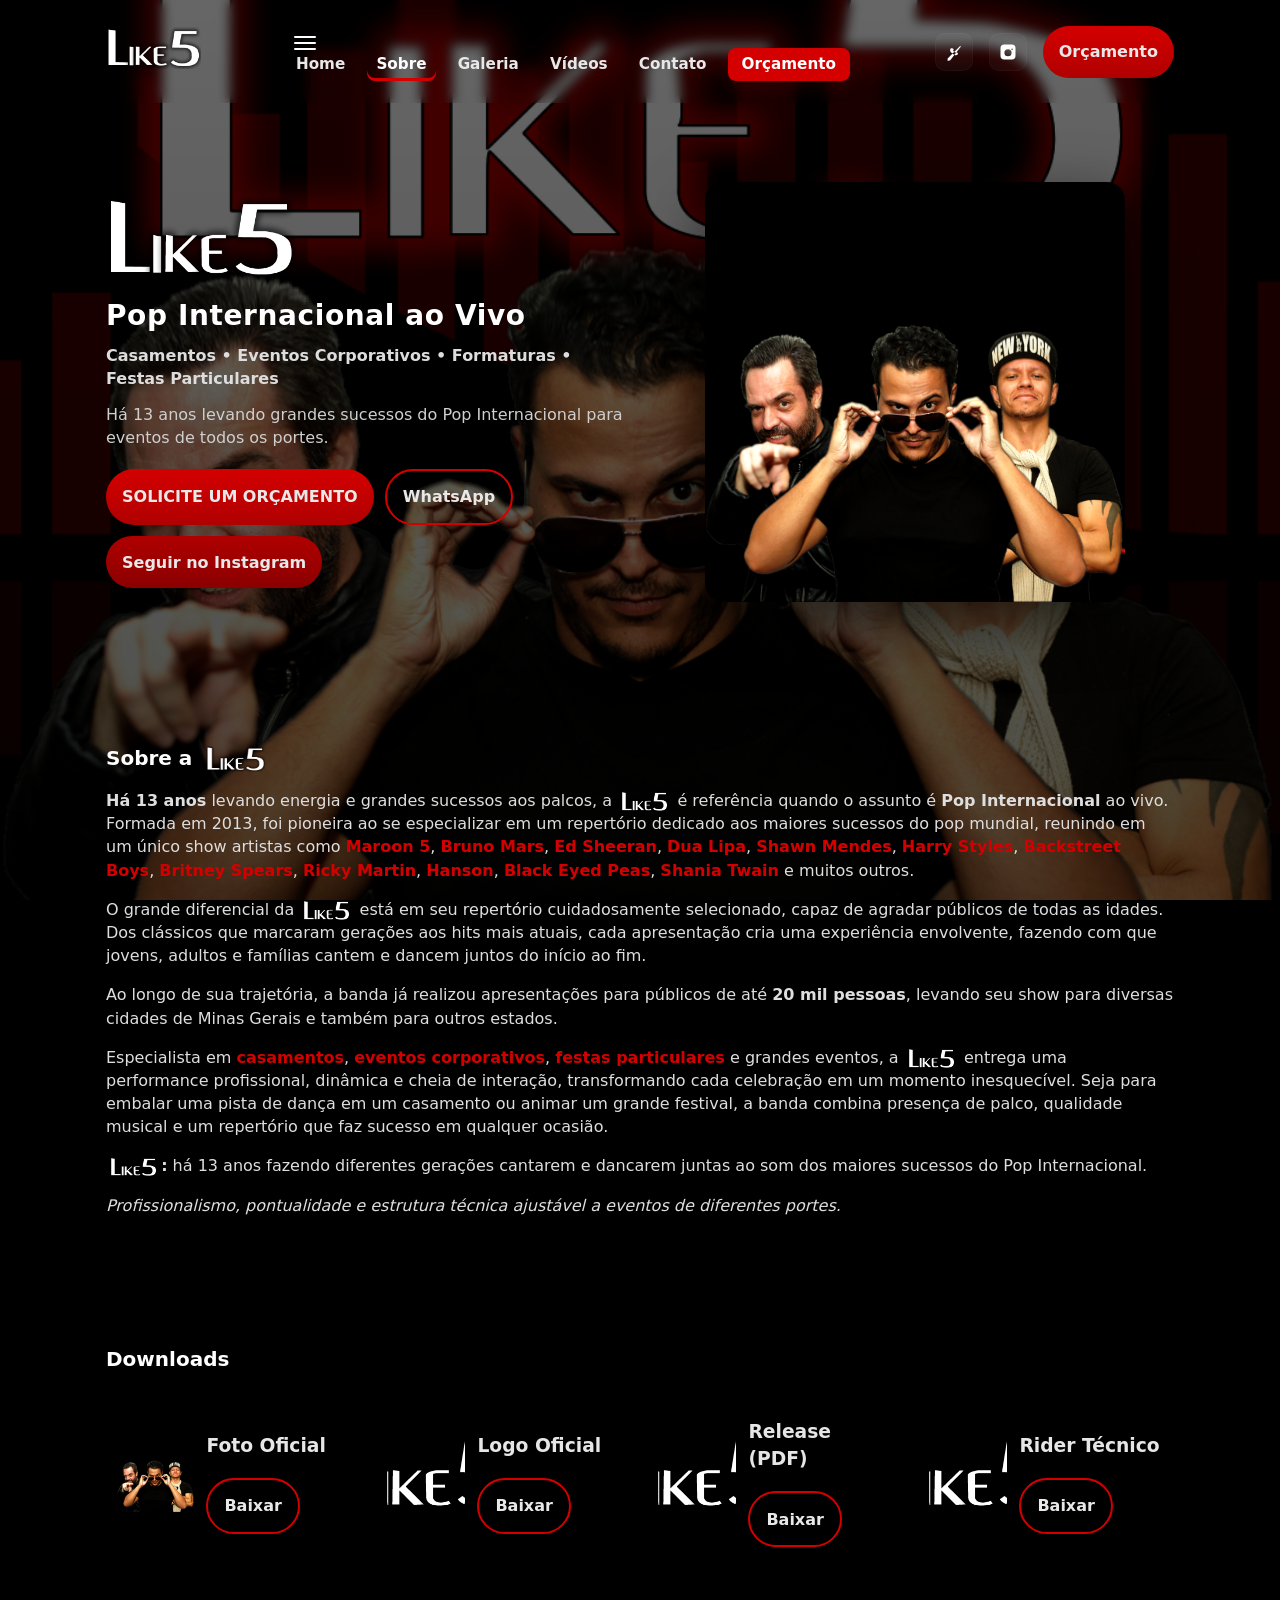
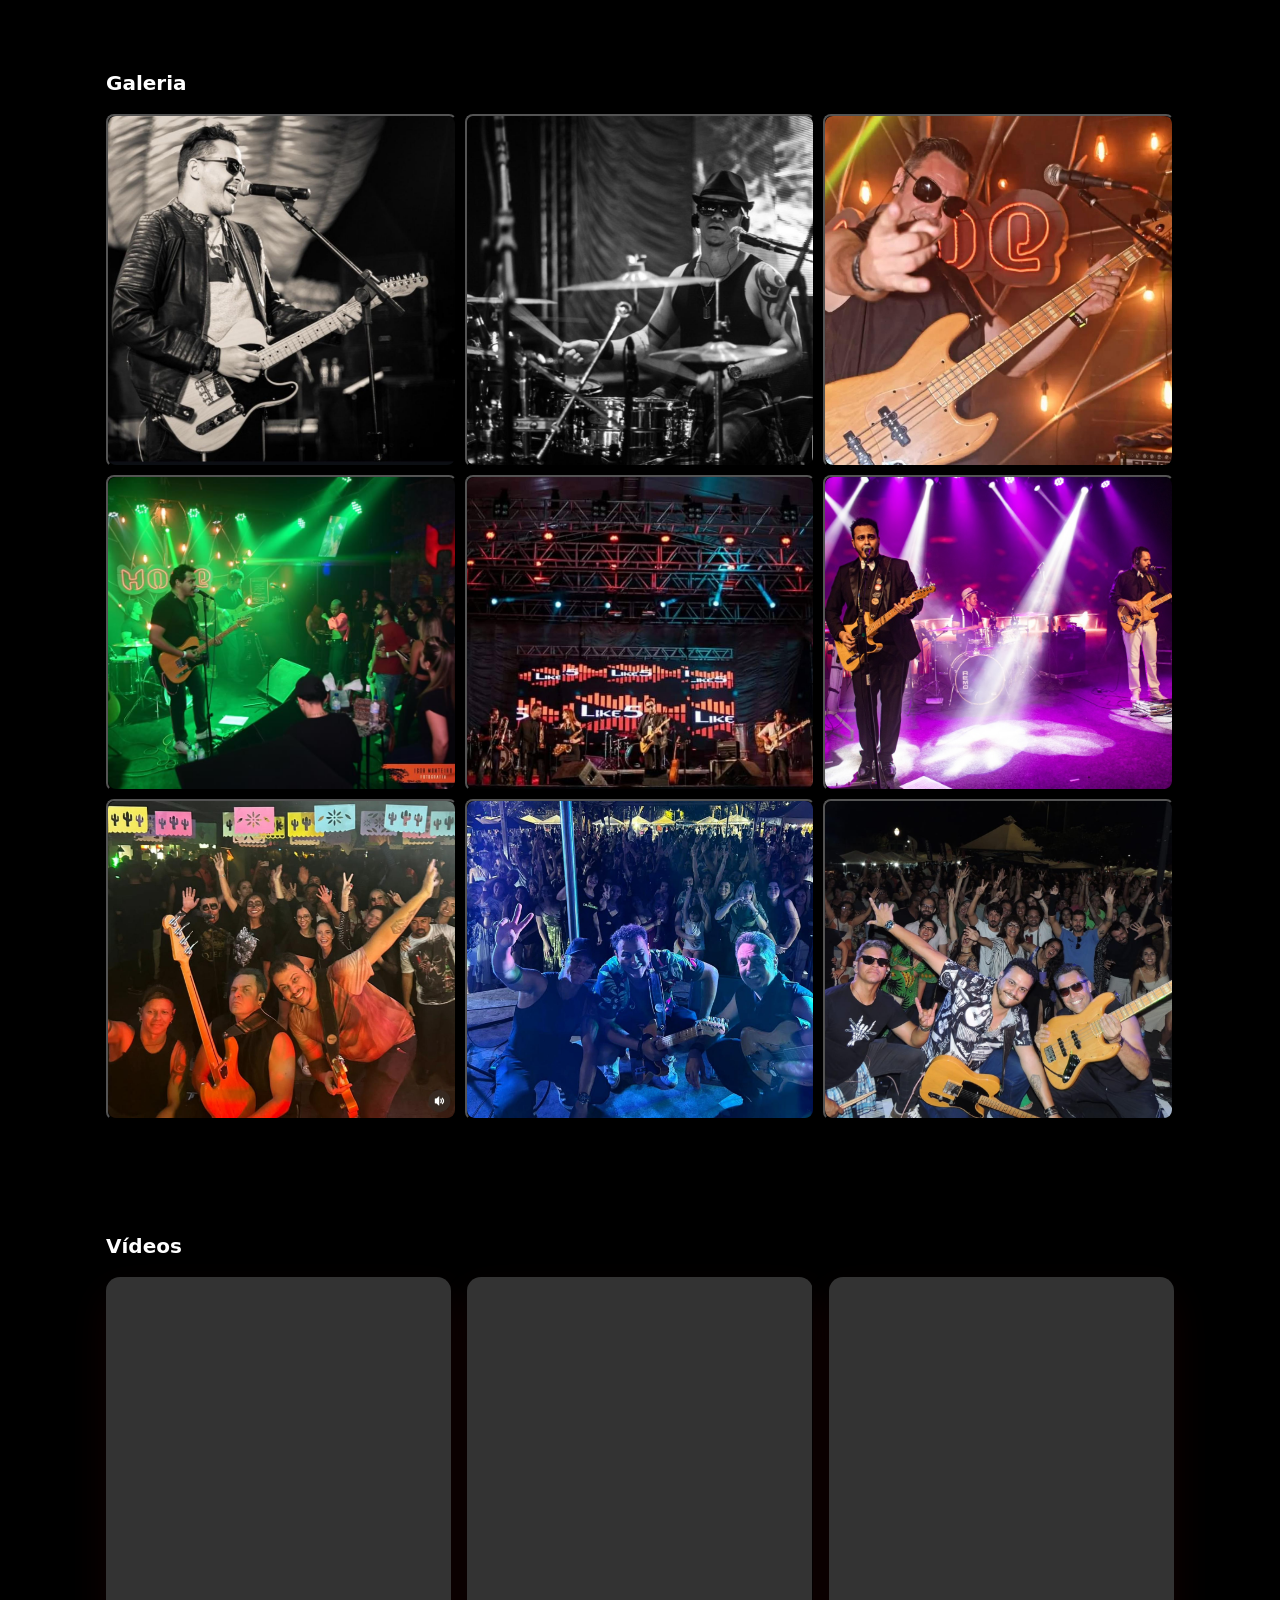
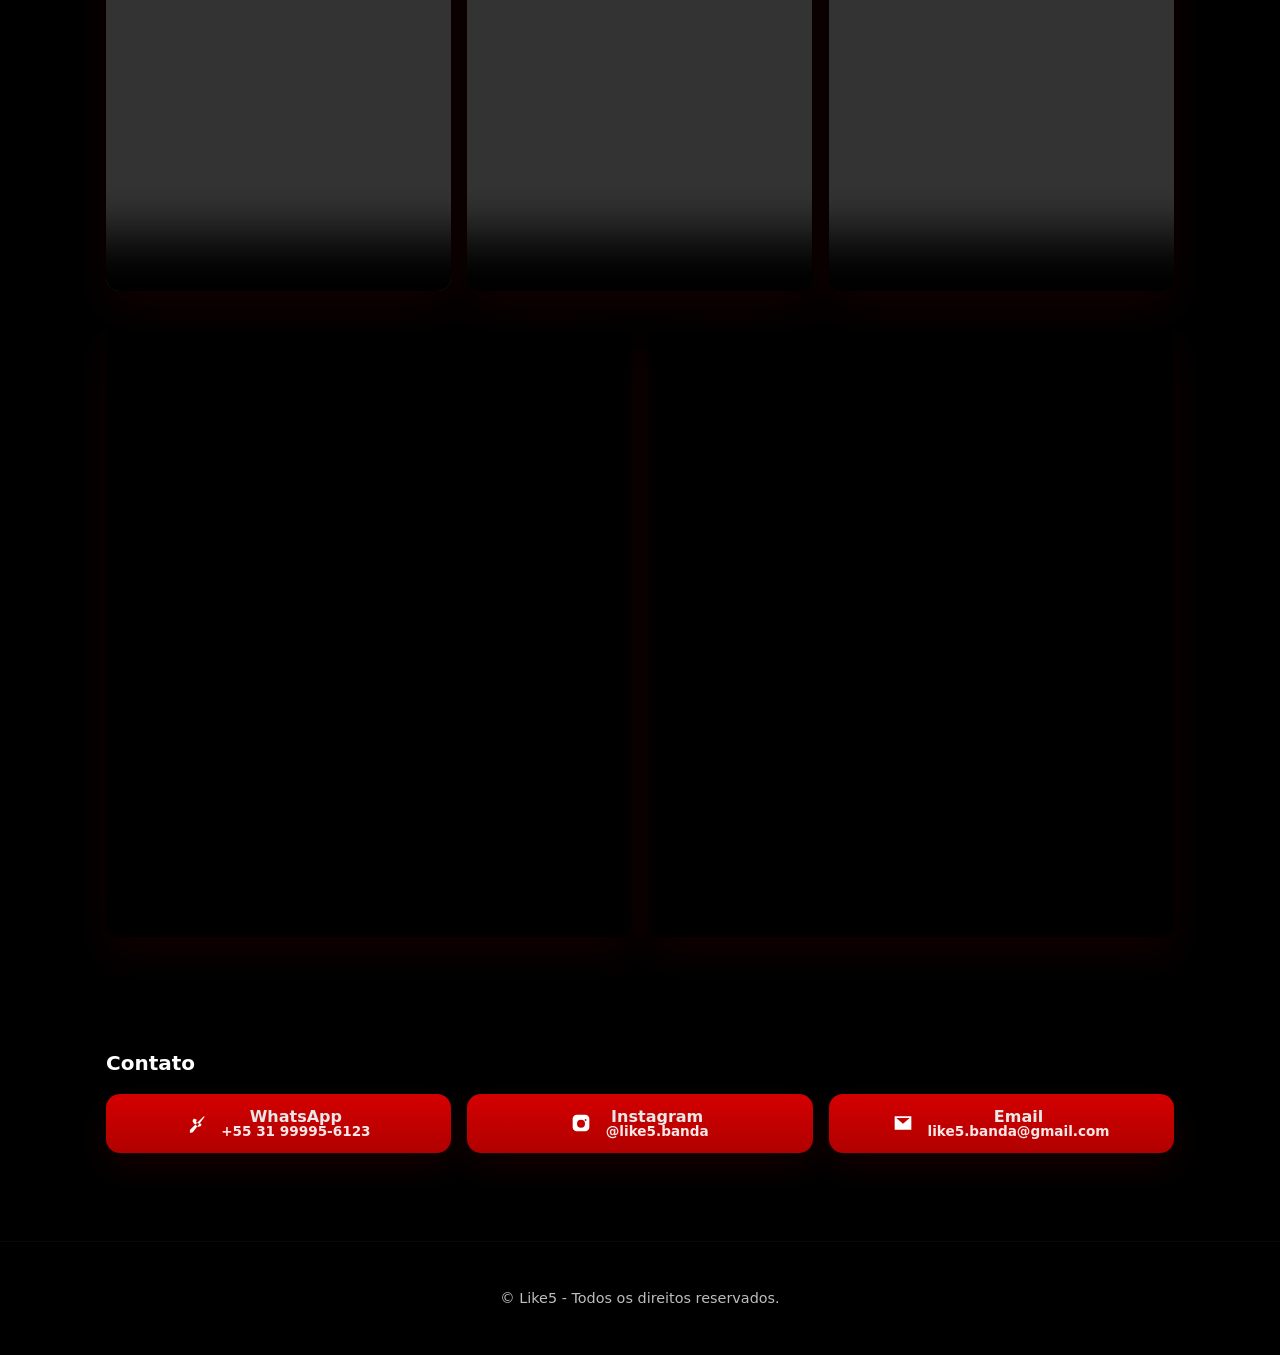
==== index.html @ 701fd454 "Add files via upload" ====
<!doctype html>
<html lang="pt-BR">
<head>
  <meta charset="utf-8" />
  <meta name="viewport" content="width=device-width,initial-scale=1" />
  <title>Like5 — Pop Internacional ao Vivo</title>
  <meta name="description" content="Like5 — Pop Internacional ao Vivo. Casamentos, eventos corporativos, formaturas e festas." />
  <link rel="icon" href="assets/logo.png" />
  <link rel="stylesheet" href="style.css" />
</head>
<body>
  <div class="bg-layer" aria-hidden="true"></div>

  <header class="site-header" id="site-header">
    <div class="container header-inner">
      <a href="#home" class="brand" aria-label="Like5 — Home">
        <img src="assets/logo.png" alt="Like5" class="logo" />
      </a>

      <nav class="main-nav" id="main-nav" aria-label="Menu principal">
        <button id="nav-toggle" class="nav-toggle" aria-expanded="false" aria-controls="nav-list" aria-label="Abrir menu">
          <span class="hamburger"></span>
        </button>

        <ul id="nav-list" class="nav-list" role="menubar">
          <li><a href="#home" data-target="home" class="nav-link" role="menuitem">Home</a></li>
          <li><a href="#sobre" data-target="sobre" class="nav-link" role="menuitem">Sobre</a></li>
          <li><a href="#galeria" data-target="galeria" class="nav-link" role="menuitem">Galeria</a></li>
          <li><a href="#videos" data-target="videos" class="nav-link" role="menuitem">Vídeos</a></li>
          <li><a href="#contato" data-target="contato" class="nav-link" role="menuitem">Contato</a></li>
          <li><a href="orcamento.html" class="nav-link cta" role="menuitem">Orçamento</a></li>
        </ul>
      </nav>

      <div class="header-actions" role="region" aria-label="Ações rápidas">
        <a class="icon-btn btn-header-whatsapp" href="https://wa.me/5531999956123?text=Vim%20pelo%20site%20da%20banda!" target="_blank" rel="noopener" aria-label="WhatsApp">
          <svg width="18" height="18" viewBox="0 0 24 24" aria-hidden="true"><path d="M20.5 3.5L3.5 20.5V24l3.5-.9L21 4.9 20.5 3.5zM17.2 14.7c-.3.8-1.6 1.5-2.2 1.6-.6.1-1 .2-1.8-.2-.8-.4-2.2-1.1-3.5-2.4C8.1 12.8 7.4 11.4 7 10.6 6.7 9.9 6.8 9.4 6.9 8.8 7 8.2 7.3 7.7 7.6 7.4c.3-.3.7-.4 1.1-.4.3 0 .7 0 1 .1.4.1.9.3 1.2.5.3.2.4.4.6.6.2.2.2.3.1.5-.1.2-.3.7-.4.9-.1.1-.2.3-.3.5-.1.2 0 .4.1.6.2.3.6.6 1.1 1 .5.4 1.3.8 2 .9.7.1 1.1.1 1.5.1.5 0 1 .2 1.3.5.3.3.5.8.3 1.6z" /></svg>
        </a>

        <a class="icon-btn btn-header-instagram" href="https://instagram.com/like5.banda" target="_blank" rel="noopener" aria-label="Instagram">
          <svg width="18" height="18" viewBox="0 0 24 24" aria-hidden="true"><path d="M7 2h10a5 5 0 0 1 5 5v10a5 5 0 0 1-5 5H7a5 5 0 0 1-5-5V7a5 5 0 0 1 5-5zm5 6.2A4.8 4.8 0 1 0 16.8 13 4.8 4.8 0 0 0 12 8.2zm5.5-.9a1.1 1.1 0 1 0 1.1 1.1 1.1 1.1 0 0 0-1.1-1.1z" /></svg>
        </a>

        <a class="btn btn-primary header-cta" href="orcamento.html" aria-label="Solicite um orçamento">Orçamento</a>
      </div>
    </div>
  </header>

  <main>
    <!-- HERO (imagem restaurada à configuração inicial) -->
    <section id="home" class="hero section--fade">
      <div class="container hero-grid">
        <div class="hero-left">
          <img src="assets/logo.png" alt="Like5" class="hero-logo" />
          <h1 class="hero-title">Pop Internacional ao Vivo</h1>
          <p class="hero-sub">Casamentos • Eventos Corporativos • Formaturas • Festas Particulares</p>
          <p class="hero-text">Há 13 anos levando grandes sucessos do Pop Internacional para eventos de todos os portes.</p>

          <div class="hero-ctas">
            <a href="orcamento.html" class="btn btn-primary">SOLICITE UM ORÇAMENTO</a>
            <a href="https://wa.me/5531999956123?text=Vim%20pelo%20site%20da%20banda!" target="_blank" rel="noopener" class="btn btn-outline">WhatsApp</a>
            <a href="https://instagram.com/like5.banda" target="_blank" rel="noopener" class="btn btn-instagram">Seguir no Instagram</a>
          </div>
        </div>

        <div class="hero-right">
          <div class="hero-image-wrap">
            <!-- imagem com src direto e tamanho restaurado -->
            <img src="assets/hero.png" alt="Show Like5" class="hero-image" loading="lazy" />
          </div>
        </div>
      </div>
    </section>

    <!-- SOBRE -->
    <section id="sobre" class="sobre section--fade">
      <div class="container">
        <h2 class="section-title">Sobre a <img src="assets/logo.png" class="logo-inline" alt="Like5"></h2>

        <div class="release">
          <p><strong>Há 13 anos</strong> levando energia e grandes sucessos aos palcos, a <img src="assets/logo.png" class="logo-inline" alt="Like5"> é referência quando o assunto é <strong>Pop Internacional</strong> ao vivo. Formada em 2013, foi pioneira ao se especializar em um repertório dedicado aos maiores sucessos do pop mundial, reunindo em um único show artistas como <span class="accent">Maroon 5</span>, <span class="accent">Bruno Mars</span>, <span class="accent">Ed Sheeran</span>, <span class="accent">Dua Lipa</span>, <span class="accent">Shawn Mendes</span>, <span class="accent">Harry Styles</span>, <span class="accent">Backstreet Boys</span>, <span class="accent">Britney Spears</span>, <span class="accent">Ricky Martin</span>, <span class="accent">Hanson</span>, <span class="accent">Black Eyed Peas</span>, <span class="accent">Shania Twain</span> e muitos outros.</p>

          <p>O grande diferencial da <img src="assets/logo.png" class="logo-inline" alt="Like5"> está em seu repertório cuidadosamente selecionado, capaz de agradar públicos de todas as idades. Dos clássicos que marcaram gerações aos hits mais atuais, cada apresentação cria uma experiência envolvente, fazendo com que jovens, adultos e famílias cantem e dancem juntos do início ao fim.</p>

          <p>Ao longo de sua trajetória, a banda já realizou apresentações para públicos de até <strong>20 mil pessoas</strong>, levando seu show para diversas cidades de Minas Gerais e também para outros estados.</p>

          <p>Especialista em <span class="accent">casamentos</span>, <span class="accent">eventos corporativos</span>, <span class="accent">festas particulares</span> e grandes eventos, a <img src="assets/logo.png" class="logo-inline" alt="Like5"> entrega uma performance profissional, dinâmica e cheia de interação, transformando cada celebração em um momento inesquecível. Seja para embalar uma pista de dança em um casamento ou animar um grande festival, a banda combina presença de palco, qualidade musical e um repertório que faz sucesso em qualquer ocasião.</p>

          <p><strong><img src="assets/logo.png" class="logo-inline" alt="Like5">:</strong> há 13 anos fazendo diferentes gerações cantarem e dancarem juntas ao som dos maiores sucessos do Pop Internacional.</p>

          <p><em>Profissionalismo, pontualidade e estrutura técnica ajustável a eventos de diferentes portes.</em></p>
        </div>
      </div>
    </section>

    <!-- DOWNLOADS -->
    <section id="downloads" class="downloads section--fade">
      <div class="container">
        <h2 class="section-title">Downloads</h2>
        <div class="cards-grid">
          <article class="card">
            <img src="assets/hero.png" alt="Foto Oficial" class="card-thumb" loading="lazy" />
            <div class="card-body">
              <h3>Foto Oficial</h3>
              <a class="btn btn-outline" href="assets/hero.png" download>Baixar</a>
            </div>
          </article>

          <article class="card">
            <img src="assets/logo.png" alt="Logo Oficial" class="card-thumb" loading="lazy" />
            <div class="card-body">
              <h3>Logo Oficial</h3>
              <a class="btn btn-outline" href="assets/logo.png" download>Baixar</a>
            </div>
          </article>

          <article class="card">
            <img src="assets/logo.png" alt="Release PDF" class="card-thumb" loading="lazy" />
            <div class="card-body">
              <h3>Release (PDF)</h3>
              <a class="btn btn-outline" href="assets/Release.pdf" download>Baixar</a>
            </div>
          </article>

          <article class="card">
            <img src="assets/logo.png" alt="Rider Técnico" class="card-thumb" loading="lazy" />
            <div class="card-body">
              <h3>Rider Técnico</h3>
              <a class="btn btn-outline" href="assets/rider.pdf" download>Baixar</a>
            </div>
          </article>
        </div>
      </div>
    </section>

    <!-- GALERIA -->
    <section id="galeria" class="galeria section--fade">
      <div class="container">
        <h2 class="section-title">Galeria</h2>
        <div class="gallery-grid" id="gallery-grid">
          <button class="gallery-item" data-src="assets/Banda1.jpeg" aria-label="Abrir foto 1">
            <img src="assets/Banda1.jpeg" alt="Like5 foto 1" class="gallery-thumb" loading="lazy" />
          </button>
          <button class="gallery-item" data-src="assets/Banda2.jpeg" aria-label="Abrir foto 2">
            <img src="assets/Banda2.jpeg" alt="Like5 foto 2" class="gallery-thumb" loading="lazy" />
          </button>
          <button class="gallery-item" data-src="assets/Banda3.jpeg" aria-label="Abrir foto 3">
            <img src="assets/Banda3.jpeg" alt="Like5 foto 3" class="gallery-thumb" loading="lazy" />
          </button>
          <button class="gallery-item" data-src="assets/Banda4.jpeg" aria-label="Abrir foto 4">
            <img src="assets/Banda4.jpeg" alt="Like5 foto 4" class="gallery-thumb" loading="lazy" />
          </button>
          <button class="gallery-item" data-src="assets/Banda5.jpeg" aria-label="Abrir foto 5">
            <img src="assets/Banda5.jpeg" alt="Like5 foto 5" class="gallery-thumb" loading="lazy" />
          </button>
          <button class="gallery-item" data-src="assets/Banda6.jpeg" aria-label="Abrir foto 6">
            <img src="assets/Banda6.jpeg" alt="Like5 foto 6" class="gallery-thumb" loading="lazy" />
          </button>
          <button class="gallery-item" data-src="assets/Banda7.jpeg" aria-label="Abrir foto 7">
            <img src="assets/Banda7.jpeg" alt="Like5 foto 7" class="gallery-thumb" loading="lazy" />
          </button>
          <button class="gallery-item" data-src="assets/Banda8.jpeg" aria-label="Abrir foto 8">
            <img src="assets/Banda8.jpeg" alt="Like5 foto 8" class="gallery-thumb" loading="lazy" />
          </button>
          <button class="gallery-item" data-src="assets/Banda9.jpeg" aria-label="Abrir foto 9">
            <img src="assets/Banda9.jpeg" alt="Like5 foto 9" class="gallery-thumb" loading="lazy" />
          </button>
        </div>
      </div>
    </section>

    <!-- Lightbox -->
    <div id="lightbox" class="lightbox" aria-hidden="true" role="dialog" aria-label="Visualizador de imagens">
      <button class="lightbox-close" id="lightbox-close" aria-label="Fechar (Esc)">✕</button>
      <div class="lightbox-content" id="lightbox-content" tabindex="-1">
        <img src="" alt="" id="lightbox-img" />
      </div>
    </div>

    <!-- VÍDEOS (3 verticais em cima / 2 horizontais abaixo) -->
    <section id="videos" class="videos section--fade">
      <div class="container">
        <h2 class="section-title">Vídeos</h2>

        <div class="videos-grid">
          <div class="videos-row-three">
            <div class="story">
              <video controls preload="metadata" class="story-video" poster="">
                <source src="assets/Video1.mp4" type="video/mp4" />
                Seu navegador não suporta vídeo.
              </video>
            </div>

            <div class="story">
              <video controls preload="metadata" class="story-video">
                <source src="assets/Video2.mp4" type="video/mp4" />
                Seu navegador não suporta vídeo.
              </video>
            </div>

            <div class="story">
              <video controls preload="metadata" class="story-video">
                <source src="assets/Video3.mp4" type="video/mp4" />
                Seu navegador não suporta vídeo.
              </video>
            </div>
          </div>

          <div class="youtube-row">
            <div class="youtube-item">
              <iframe
                class="youtube-video"
                src="https://www.youtube.com/embed/3BoczUv5gus"
                title="Like5 - YouTube 1"
                frameborder="0"
                loading="lazy"
                allow="accelerometer; autoplay; clipboard-write; encrypted-media; gyroscope; picture-in-picture"
                allowfullscreen>
              </iframe>
            </div>

            <div class="youtube-item">
              <iframe
                class="youtube-video"
                src="https://www.youtube.com/embed/fvlQTsmRZXs"
                title="Like5 - YouTube 2"
                frameborder="0"
                loading="lazy"
                allow="accelerometer; autoplay; clipboard-write; encrypted-media; gyroscope; picture-in-picture"
                allowfullscreen>
              </iframe>
            </div>
          </div>
        </div>
      </div>
    </section>

    <!-- CONTATO -->
    <section id="contato" class="contato section--fade">
      <div class="container">
        <h2 class="section-title">Contato</h2>

        <div class="contact-actions" role="list">
          <a class="btn btn-primary contact-btn" href="https://wa.me/5531999956123" target="_blank" rel="noopener" aria-label="WhatsApp: +55 31 99995-6123" role="listitem">
            <svg width="20" height="20" viewBox="0 0 24 24" aria-hidden="true"><path d="M20.5 3.5L3.5 20.5V24l3.5-.9L21 4.9 20.5 3.5zM17.2 14.7c-.3.8-1.6 1.5-2.2 1.6-.6.1-1 .2-1.8-.2-.8-.4-2.2-1.1-3.5-2.4C8.1 12.8 7.4 11.4 7 10.6 6.7 9.9 6.8 9.4 6.9 8.8 7 8.2 7.3 7.7 7.6 7.4c.3-.3.7-.4 1.1-.4.3 0 .7 0 1 .1.4.1.9.3 1.2.5.3.2.4.4.6.6.2.2.2.3.1.5-.1.2-.3.7-.4.9-.1.1-.2.3-.3.5-.1.2 0 .4.1.6.2.3.6.6 1.1 1 .5.4 1.3.8 2 .9.7.1 1.1.1 1.5.1.5 0 1 .2 1.3.5.3.3.5.8.3 1.6z" /></svg>
            <span class="contact-text"><strong>WhatsApp</strong><small>+55 31 99995-6123</small></span>
          </a>

          <a class="btn btn-primary contact-btn" href="https://instagram.com/like5.banda" target="_blank" rel="noopener" aria-label="Instagram: @like5.banda" role="listitem">
            <svg width="20" height="20" viewBox="0 0 24 24" aria-hidden="true"><path d="M7 2h10a5 5 0 0 1 5 5v10a5 5 0 0 1-5 5H7a5 5 0 0 1-5-5V7a5 5 0 0 1 5-5zm5 6.2A4.8 4.8 0 1 0 16.8 13 4.8 4.8 0 0 0 12 8.2zm5.5-.9a1.1 1.1 0 1 0 1.1 1.1 1.1 1.1 0 0 0-1.1-1.1z" /></svg>
            <span class="contact-text"><strong>Instagram</strong><small>@like5.banda</small></span>
          </a>

          <a class="btn btn-primary contact-btn" href="mailto:like5.banda@gmail.com" aria-label="Email: like5.banda@gmail.com" role="listitem">
            <svg width="20" height="20" viewBox="0 0 24 24" aria-hidden="true"><path d="M2 4v16h20V4H2zm10 9L4 6h16l-8 7z" /></svg>
            <span class="contact-text"><strong>Email</strong><small>like5.banda@gmail.com</small></span>
          </a>
        </div>
      </div>
    </section>

    <button id="back-to-top" class="back-to-top" aria-label="Voltar ao topo">↑</button>
  </main>

  <footer class="site-footer">
    <div class="container footer-inner">
      <p>© Like5 - Todos os direitos reservados.</p>
    </div>
  </footer>

  <script src="script.js" defer></script>
</body>
</html>
---- style.css ----
:root{
  --bg:#000;
  --accent:#d40000;
  --accent-dark:#b00000;
  --muted:#111;
  --white:#ffffff;
  --radius:12px;
  --transition:300ms cubic-bezier(.2,.9,.2,1);
  --container-padding:1rem;
  --max-width:1100px;
  --glass: rgba(0,0,0,0.55);
}

/* Reset */
*{box-sizing:border-box}
html,body{height:100%}
body{
  margin:0;
  font-family: system-ui, -apple-system, "Segoe UI", Roboto, "Helvetica Neue", Arial;
  background:var(--bg);
  color:#e6e6e6;
  -webkit-font-smoothing:antialiased;
  -moz-osx-font-smoothing:grayscale;
  line-height:1.45;
  scroll-behavior:smooth;
  position:relative;
  overflow-x:hidden;
}

/* Force links and svg fills to non-blue (white/neutral) */
a{color:inherit}
a:link,a:visited{color:#e8e8e8}
a:hover,a:active{color:var(--accent)}
svg path{fill:#fff}

/* Background image + overlay + sutis VU stripes */
.bg-layer{
  pointer-events:none;
  position:fixed;
  inset:0;
  background-image:
    linear-gradient(180deg, rgba(0,0,0,0.6), rgba(0,0,0,0.7)),
    url('assets/background.png'),
    repeating-linear-gradient(
      90deg,
      rgba(212,0,0,0.03) 0 2px,
      rgba(212,0,0,0.00) 2px 28px
    );
  background-size:cover, cover, auto;
  background-position:center;
  z-index:-1;
  opacity:1;
}

/* Container */
.container{
  width:100%;
  max-width:var(--max-width);
  margin:0 auto;
  padding:var(--container-padding);
}

/* Header */
.site-header{
  position:fixed;
  top:0;left:0;right:0;
  z-index:60;
  backdrop-filter: blur(6px);
  transition:background-color var(--transition), padding var(--transition), box-shadow var(--transition);
  padding:0.6rem 0;
}
.header-inner{display:flex;align-items:center;justify-content:space-between;gap:1rem}
.logo{height:42px}

/* Nav */
.nav-list{display:flex;gap:0.75rem;align-items:center;list-style:none;margin:0;padding:0}
.nav-link{color:#e8e8e8;text-decoration:none;padding:0.5rem 0.6rem;border-radius:8px;font-weight:600;font-size:0.95rem}
.nav-link.cta{background:var(--accent);color:#fff;padding:0.45rem 0.85rem;box-shadow:0 6px 18px rgba(212,0,0,0.12)}
.nav-link:hover{color:var(--accent);background:rgba(255,255,255,0.02)}
.nav-link.active{box-shadow:inset 0 -3px 0 var(--accent);color:#fff}

/* Header actions */
.header-actions{display:flex;gap:0.6rem;align-items:center}
.icon-btn{display:inline-flex;align-items:center;justify-content:center;width:38px;height:38px;border-radius:10px;background:rgba(255,255,255,0.03);border:1px solid rgba(255,255,255,0.03);color:#fff;text-decoration:none}
.icon-btn:hover{transform:translateY(-3px);background:rgba(255,255,255,0.04)}
.btn-header-instagram{position:relative;overflow:hidden}
.btn-header-instagram::after{content:"";position:absolute;inset:0;background:linear-gradient(90deg, rgba(255,255,255,0.04), rgba(255,255,255,0.12), rgba(255,255,255,0.04));transform:translateX(-120%);transition:transform 1.1s ease-in-out}
.btn-header-instagram:hover::after{transform:translateX(120%)}

/* Mobile nav toggle */
.nav-toggle{display:inline-flex;background:transparent;border:0;padding:8px;cursor:pointer}
.hamburger{width:22px;height:2px;background:#fff;display:block;position:relative;border-radius:2px}
.hamburger::before,.hamburger::after{content:"";position:absolute;left:0;right:0;height:2px;background:#fff;border-radius:2px}
.hamburger::before{top:-6px}
.hamburger::after{bottom:-6px}

/* When header scrolled */
.site-header.scrolled{padding:0.35rem 0;background:linear-gradient(180deg, rgba(0,0,0,0.55), rgba(0,0,0,0.3));box-shadow:0 6px 30px rgba(0,0,0,0.6)}

/* HERO */
.hero{padding:6rem 0 3rem;min-height:72vh;display:flex;align-items:center}
.hero-grid{display:grid;grid-template-columns:1fr;gap:1.25rem;align-items:center}
.hero-logo{height:84px;margin-bottom:0.6rem}
.hero-title{font-size:1.75rem;margin:0;color:#fff;letter-spacing:0.6px}
.hero-sub{color:#ddd;margin:0.5rem 0;font-weight:600}
.hero-text{color:#cfcfcf;margin:0.75rem 0 1.25rem;max-width:52ch}

/* Restore hero image original container and size */
.hero-right{display:flex;justify-content:center;align-items:center}
.hero-image-wrap{width:100%;max-width:420px;border-radius:18px;overflow:hidden;box-shadow:0 20px 60px rgba(0,0,0,0.6)}
.hero-image{width:100%;height:auto;display:block;object-fit:cover;transform:none;transition:transform 600ms ease}

/* CTA buttons */
.hero-ctas{display:flex;gap:0.7rem;flex-wrap:wrap}
.btn{display:inline-flex;align-items:center;gap:0.5rem;text-decoration:none;padding:0.9rem 1rem;border-radius:999px;font-weight:700;transition:transform var(--transition), box-shadow var(--transition)}
.btn-primary{background:linear-gradient(180deg,var(--accent),var(--accent-dark));color:#fff}
.btn-outline{background:transparent;color:#fff;border:2px solid var(--accent)}
.btn-instagram{background:linear-gradient(180deg,var(--accent-dark),#8b0000);position:relative;overflow:hidden}
.btn-instagram::after{content:"";position:absolute;inset:0;background:linear-gradient(90deg, rgba(255,255,255,0.06), rgba(255,255,255,0.18));transform:translateX(-120%);transition:transform 1.2s ease-in-out}
.btn-instagram:hover::after{transform:translateX(120%)}

/* Sections */
.section--fade{opacity:0;transform:translateY(20px);transition:opacity 700ms ease, transform 700ms ease;margin-top:2.5rem;padding-bottom:2.5rem}
.section--fade.inview{opacity:1;transform:none}

/* Section titles */
.section-title{display:flex;align-items:center;gap:0.6rem;font-size:1.25rem;margin:0 0 1rem;color:#fff}
.logo-inline{height:1.3em;vertical-align:middle;margin:0 0.25rem}

/* Release and highlight */
.release p{margin:0 0 1rem;color:#dedede}
.accent{color:var(--accent);font-weight:700}

/* Cards grid for downloads */
.cards-grid{display:grid;grid-template-columns:repeat(2,1fr);gap:1rem}
.card{background:var(--glass);border-radius:var(--radius);overflow:hidden;padding:0.6rem;display:flex;gap:0.8rem;align-items:center}
.card-thumb{width:78px;height:78px;object-fit:cover;border-radius:10px;flex-shrink:0}

/* Gallery */
.gallery-grid{display:grid;grid-template-columns:repeat(3,1fr);gap:0.5rem}
.gallery-item{border-radius:8px;overflow:hidden;cursor:pointer;background:transparent;padding:0}
.gallery-thumb{width:100%;height:100%;object-fit:cover;border-radius:8px;transition:transform 350ms ease}
.gallery-item:hover .gallery-thumb{transform:scale(1.03)}

/* Lightbox */
.lightbox{position:fixed;inset:0;display:none;align-items:center;justify-content:center;background:rgba(0,0,0,0.85);z-index:120;padding:2rem}
.lightbox[aria-hidden="false"]{display:flex}
.lightbox-content{max-width:92vw;max-height:86vh;border-radius:12px;overflow:hidden;outline:none}
.lightbox img{display:block;max-width:100%;max-height:100%;border-radius:12px}
.lightbox-close{position:absolute;top:1rem;right:1rem;background:transparent;border:0;color:#fff;font-size:1.25rem;padding:0.6rem;cursor:pointer}

/* ===== VÍDEOS ===== */
.videos-grid{display:flex;flex-direction:column;gap:1.4rem}
.videos-row-three{display:grid;grid-template-columns:1fr;gap:0.9rem;align-items:start}
.youtube-row{display:grid;grid-template-columns:1fr;gap:0.9rem;align-items:stretch;justify-items:stretch;margin-top:0.2rem}
.videos-row-three .story,.youtube-row .youtube-item{width:100%}
.story-video{width:100%;aspect-ratio:9/16;object-fit:cover;border-radius:14px;box-shadow:0 18px 40px rgba(212,0,0,0.08);display:block}
.youtube-item{display:flex;align-items:center;justify-content:center;transition:min-height 280ms ease,padding 180ms ease;padding:0}
.youtube-video{width:100%;height:auto;aspect-ratio:16/9;border-radius:12px;overflow:hidden;box-shadow:0 18px 40px rgba(212,0,0,0.08);border:0;display:block;transition:box-shadow 220ms ease,transform 220ms ease}
.youtube-item:hover .youtube-video{transform:translateY(-3px)}

/* CONTACT */
.contact-actions{display:flex;flex-direction:column;gap:0.8rem;margin-top:0.6rem}
.contact-btn{display:flex;align-items:center;gap:0.9rem;padding:0.9rem 1rem;border-radius:14px;text-decoration:none;color:#fff;background:linear-gradient(180deg,var(--accent),var(--accent-dark));box-shadow:0 14px 34px rgba(212,0,0,0.10);width:100%;justify-content:flex-start;transition:transform var(--transition),box-shadow var(--transition)}
.contact-btn svg{flex-shrink:0}
.contact-btn .contact-text{display:flex;flex-direction:column;align-items:flex-start;line-height:1}
.contact-btn .contact-text small{color:rgba(255,255,255,0.9);font-weight:600;font-size:0.85rem}
.contact-btn strong{font-size:1rem}
.contact-btn:hover{transform:translateY(-4px);box-shadow:0 20px 50px rgba(212,0,0,0.16);outline:3px solid rgba(212,0,0,0.12)}

@media(min-width:700px){
  .hero-grid{grid-template-columns:1fr 1fr;gap:2rem}
  .videos-row-three{grid-template-columns:repeat(3,1fr);gap:1rem}
  .youtube-row{grid-template-columns:repeat(2,1fr);gap:1rem}
  .cards-grid{grid-template-columns:repeat(4,1fr)}
  .contact-actions{flex-direction:row;gap:1rem}
  .contact-btn{justify-content:center}
  .contact-btn .contact-text{align-items:center}
  .header-actions{gap:1rem}
}

@media(min-width:900px){
  .videos-grid{gap:1.8rem}
}

/* Mobile nav panel */
@media(max-width:899px){
  .nav-list{position:fixed;right:0;top:0;height:100vh;width:80%;background:linear-gradient(180deg, rgba(0,0,0,0.95), rgba(0,0,0,0.95));flex-direction:column;padding:4rem 1rem;gap:1rem;transform:translateX(100%);transition:transform 350ms ease;box-shadow:-40px 0 80px rgba(0,0,0,0.7);z-index:70}
  .nav-list.open{transform:translateX(0)}
  .nav-link{font-size:1.2rem;padding:0.85rem 0}
  .hero{padding-top:6.5rem}
  .cards-grid{grid-template-columns:repeat(2,1fr)}
  .header-actions{display:flex}
}

/* Small phones */
@media(max-width:499px){
  .gallery-grid{grid-template-columns:repeat(2,1fr)}
  .hero-title{font-size:1.3rem}
  .hero-logo{height:68px}
  .logo{height:36px}
  .story-video,.youtube-video{aspect-ratio:auto;height:auto}
}

/* Back to top */
.back-to-top{position:fixed;right:1rem;bottom:1rem;border:0;background:var(--accent);color:#fff;padding:0.6rem 0.8rem;border-radius:12px;box-shadow:0 12px 28px rgba(212,0,0,0.12);cursor:pointer;display:none;z-index:80}
.back-to-top.show{display:block}

/* Footer */
.site-footer{padding:1rem 0;background:transparent;border-top:1px solid rgba(255,255,255,0.03);margin-top:2rem}
.footer-inner{text-align:center;color:#bdbdbd;font-size:0.9rem}
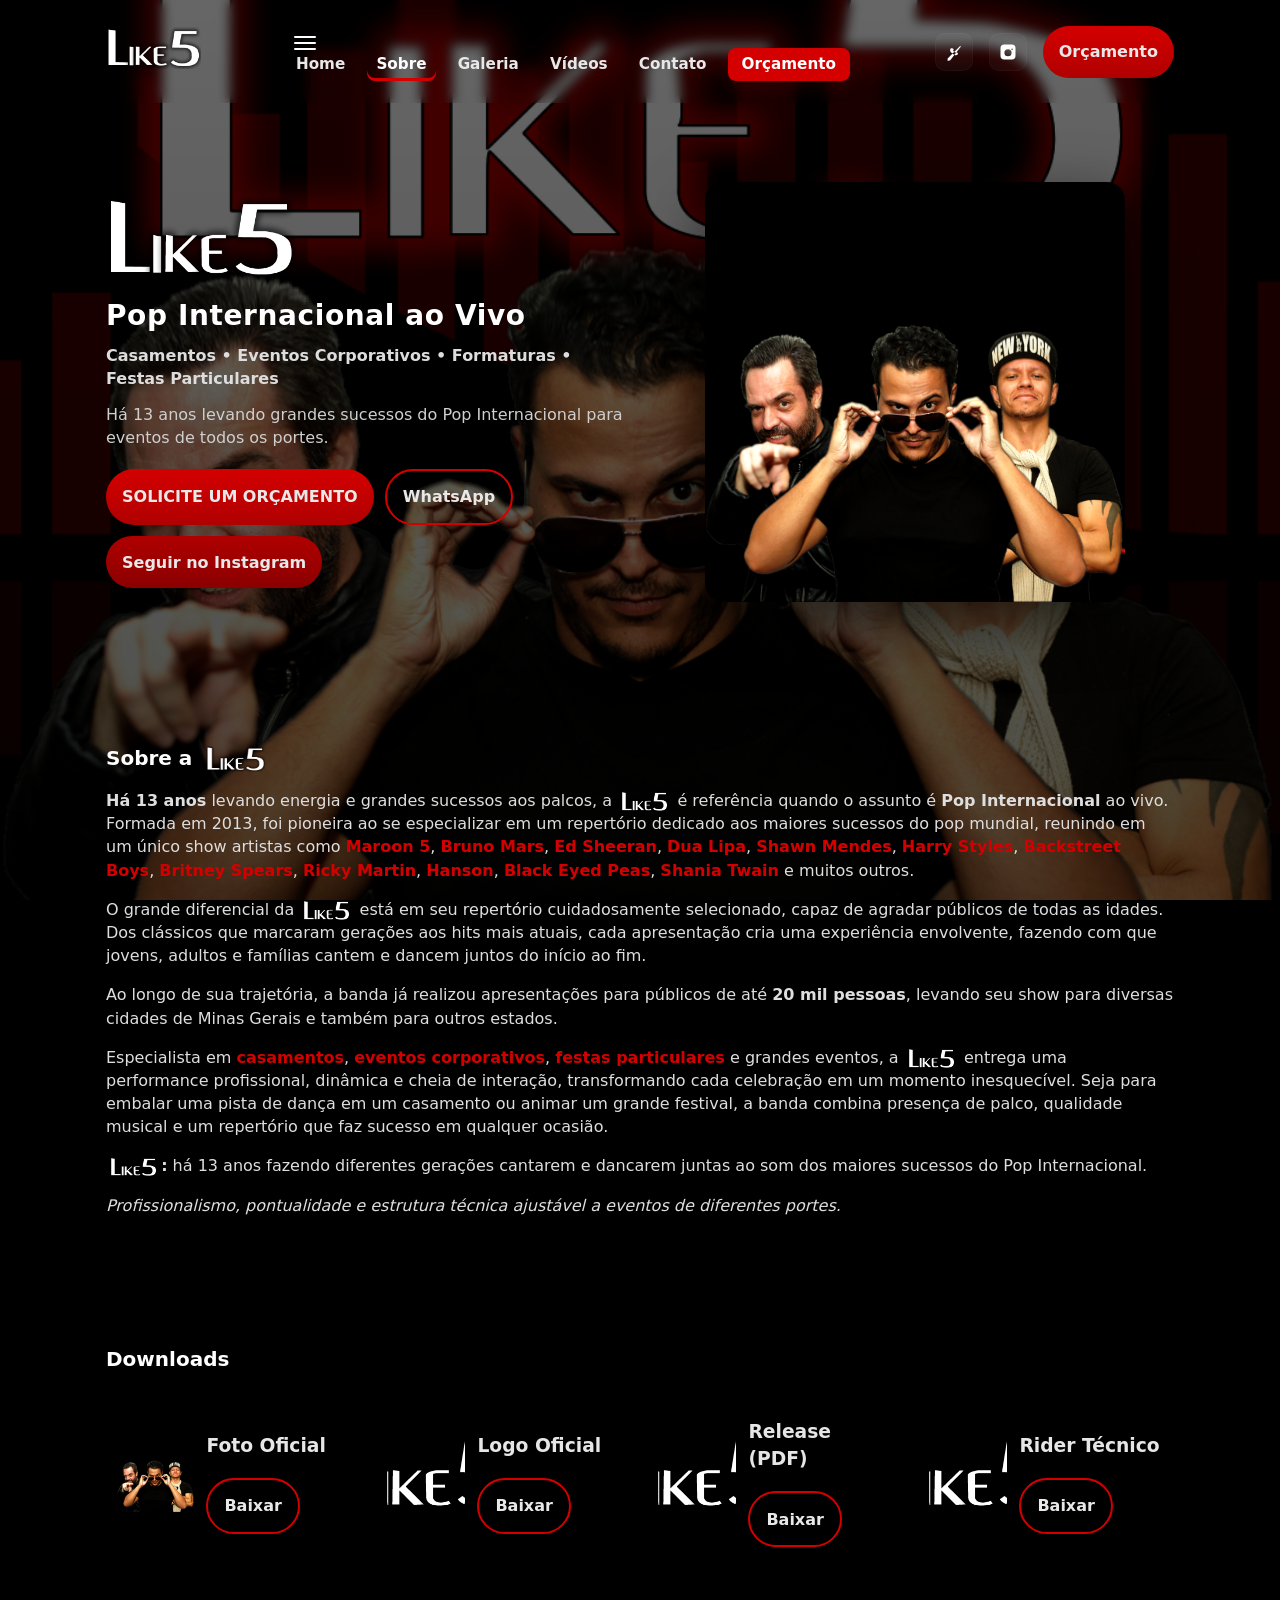
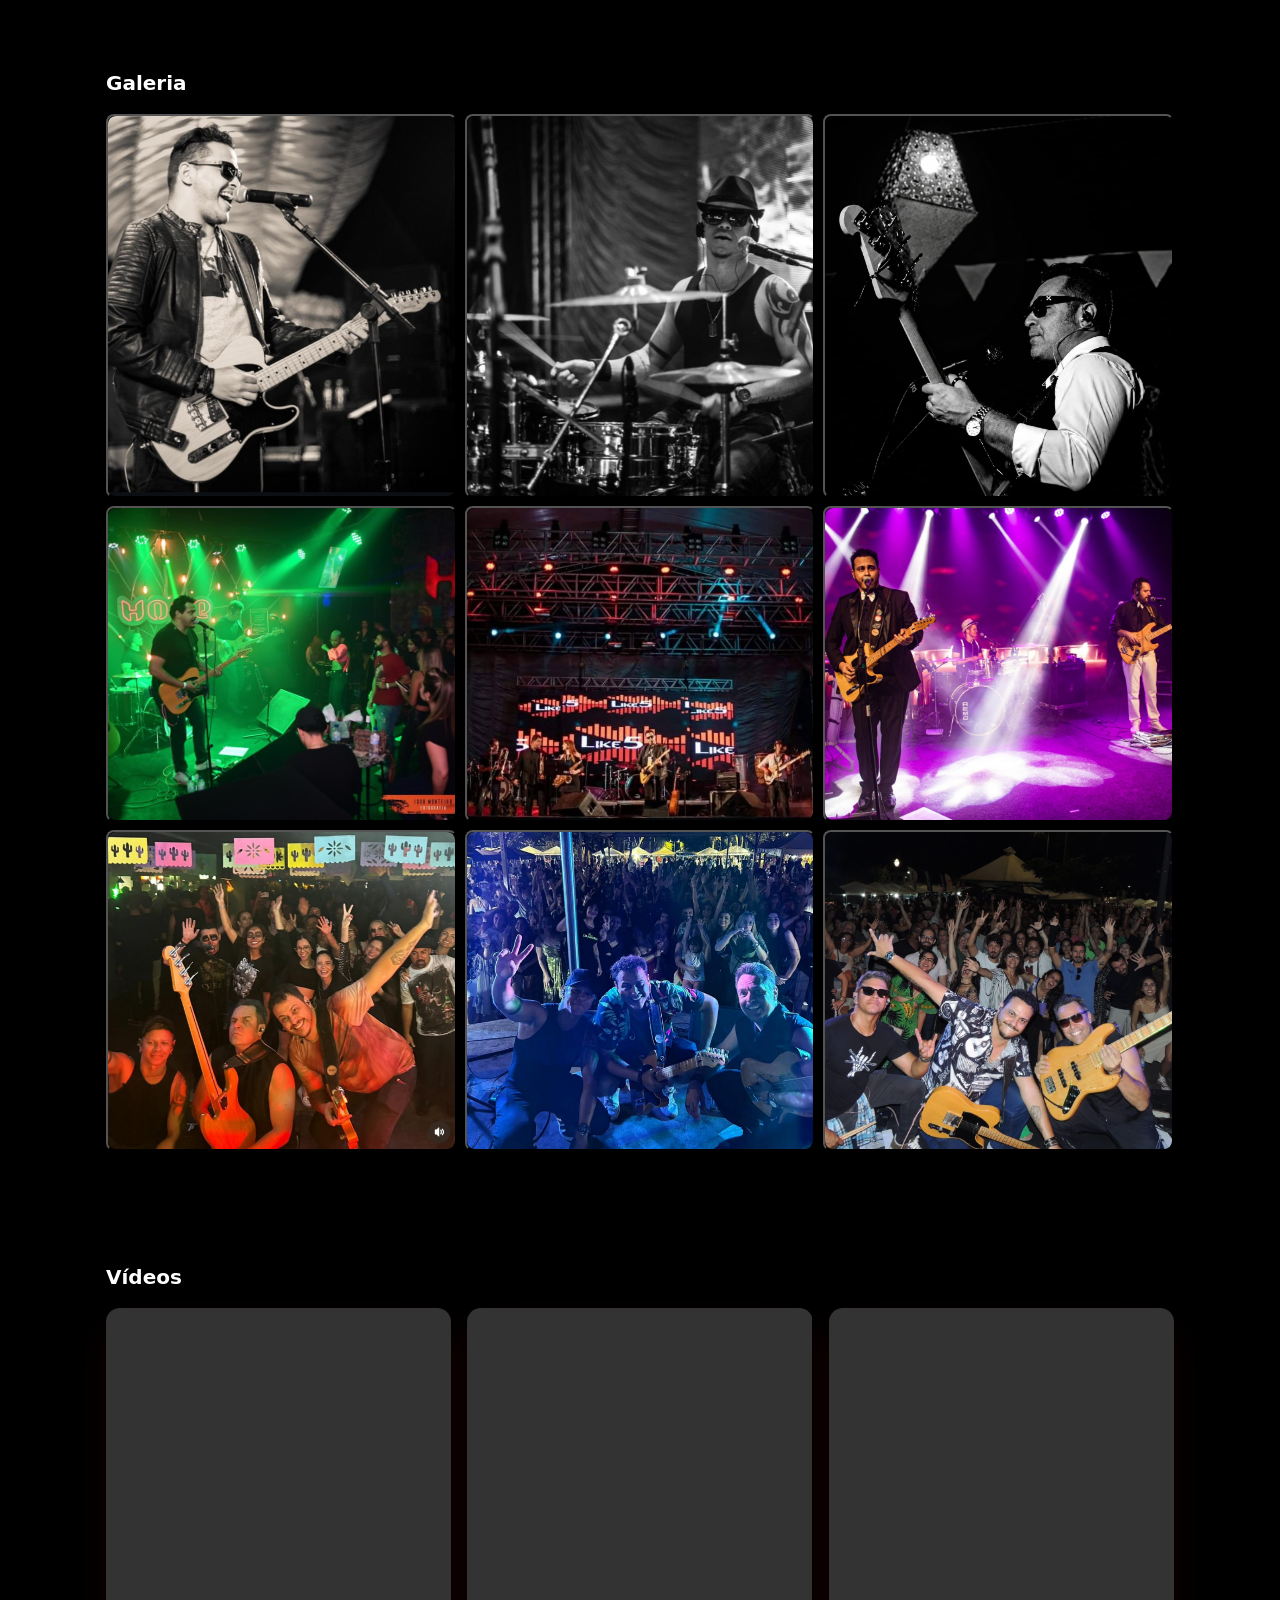
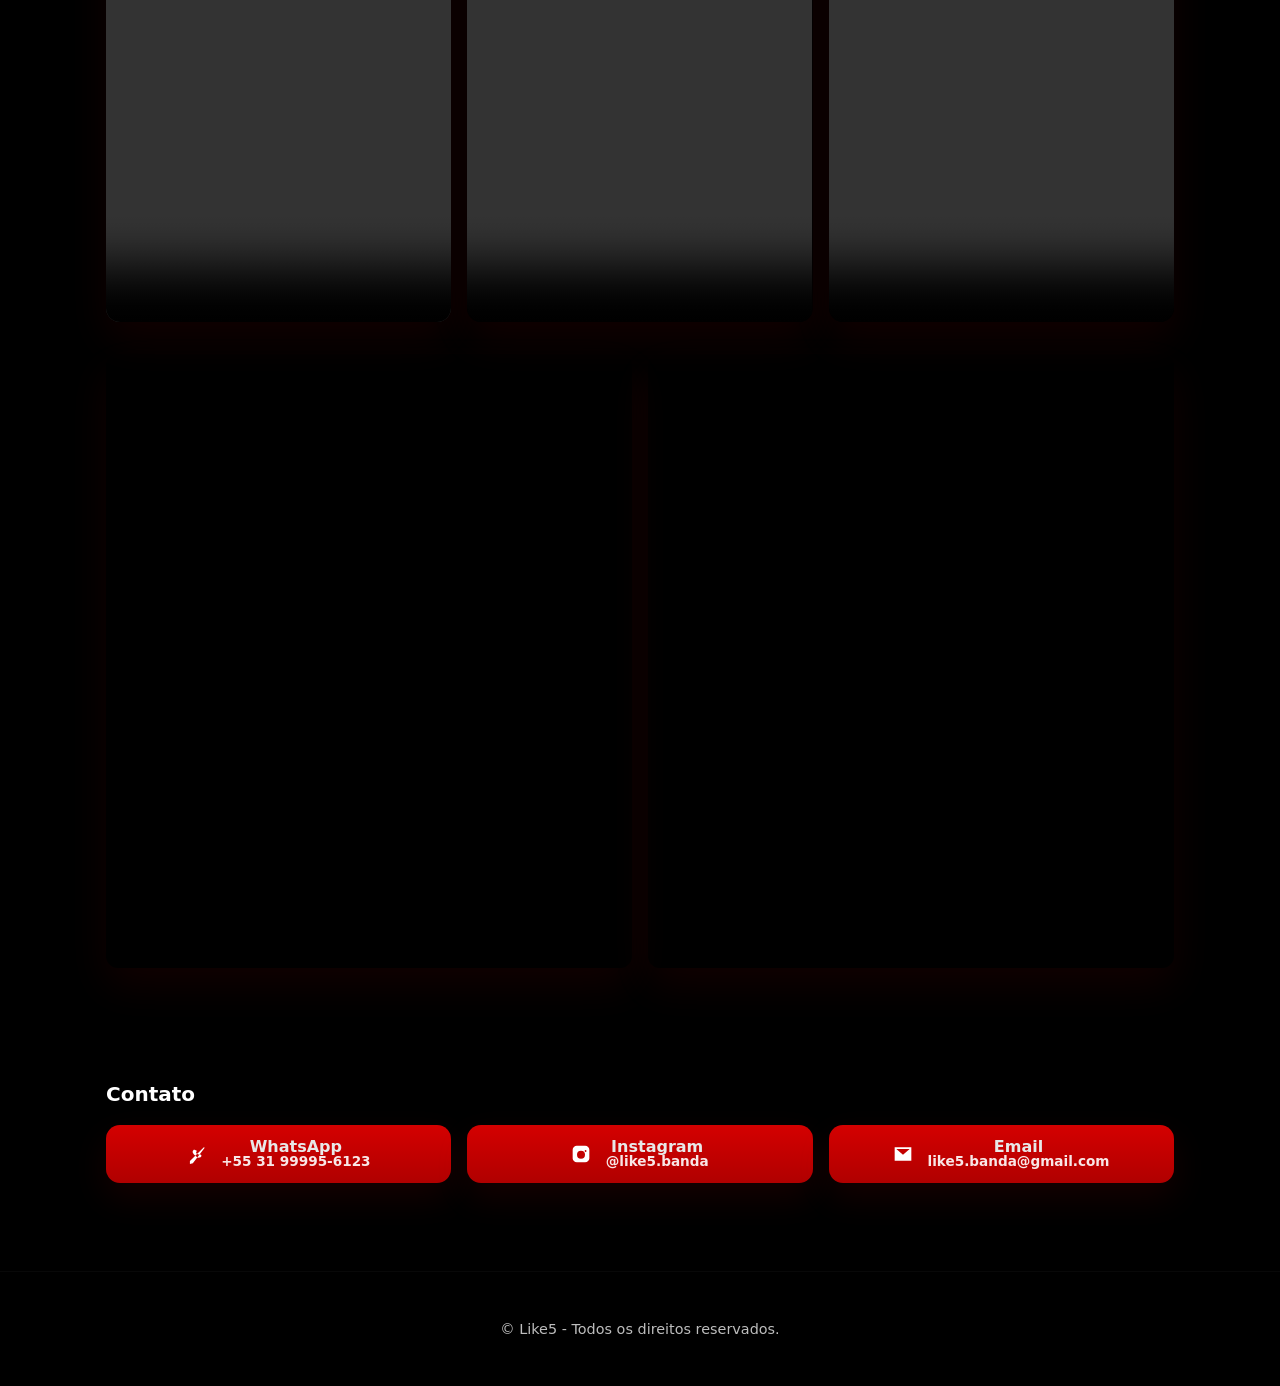
==== commit c8b90524: "Update print statement from 'Hello' to 'Goodbye'" ====
--- a/index.html
+++ b/index.html
@@ -144,8 +144,8 @@
           <button class="gallery-item" data-src="assets/Banda2.jpeg" aria-label="Abrir foto 2">
             <img src="assets/Banda2.jpeg" alt="Like5 foto 2" class="gallery-thumb" loading="lazy" />
           </button>
-          <button class="gallery-item" data-src="assets/Banda3.jpeg" aria-label="Abrir foto 3">
-            <img src="assets/Banda3.jpeg" alt="Like5 foto 3" class="gallery-thumb" loading="lazy" />
+          <button class="gallery-item" data-src="assets/Banda10.jpeg" aria-label="Abrir foto 3">
+            <img src="assets/Banda10.jpeg" alt="Like5 foto 3" class="gallery-thumb" loading="lazy" />
           </button>
           <button class="gallery-item" data-src="assets/Banda4.jpeg" aria-label="Abrir foto 4">
             <img src="assets/Banda4.jpeg" alt="Like5 foto 4" class="gallery-thumb" loading="lazy" />
@@ -270,4 +270,4 @@
 
   <script src="script.js" defer></script>
 </body>
-</html>+</html>
